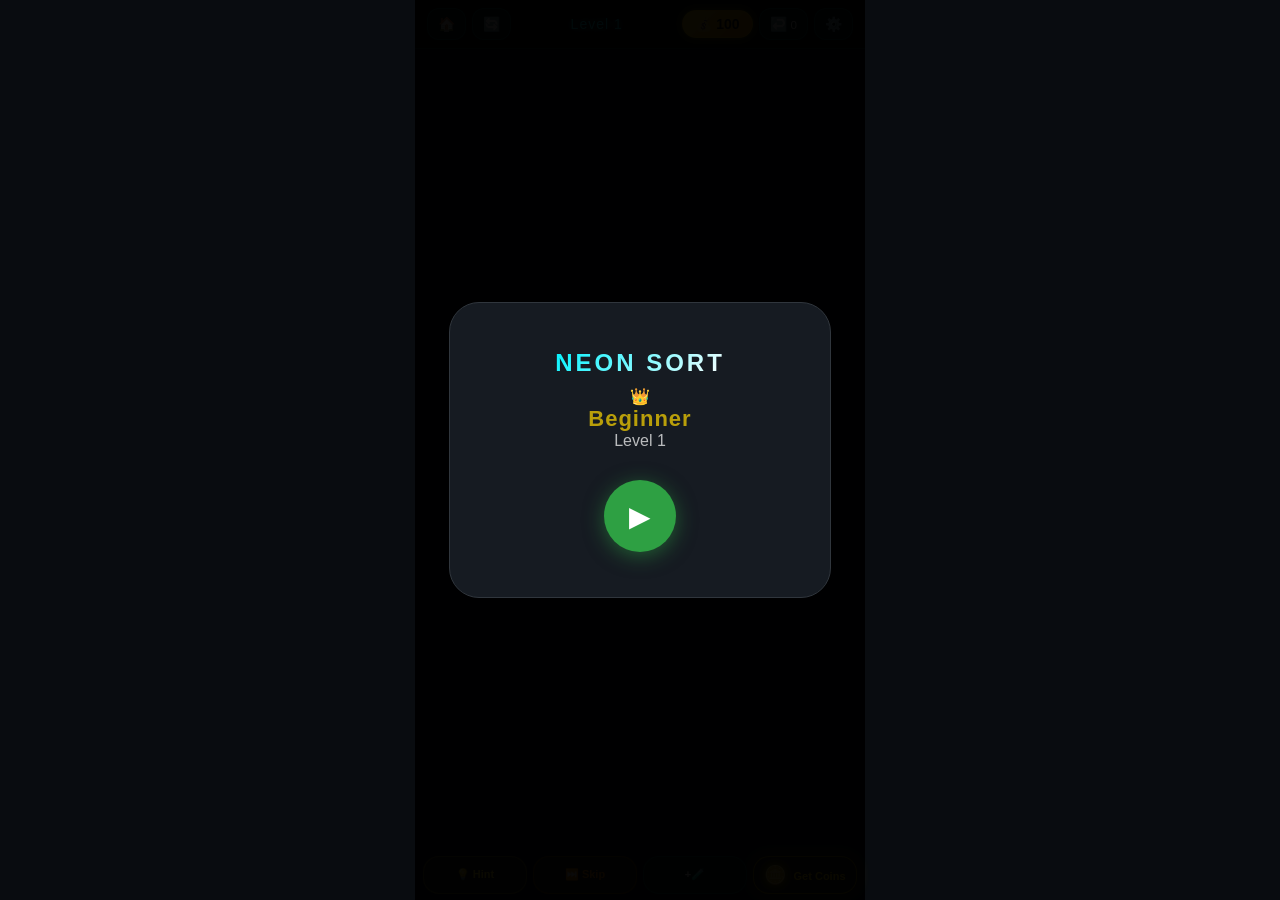
==== index.html @ b90664c1 "Update index.html" ====
<!DOCTYPE html>
<html lang="en" dir="ltr">
<head>
    <meta charset="UTF-8">
    <meta name="viewport" content="width=device-width, initial-scale=1.0, maximum-scale=1.0, user-scalable=no">
    <title>Neon Ball Sort Pro</title>
    <link rel="stylesheet" href="style.css?v=16">
    <link rel="manifest" href="manifest.json">
</head>

<body>
<div class="game-container">

    <div class="top-bar">
        <button class="icon-btn" onclick="showMainMenu()">🏠</button>
        <button class="icon-btn" onclick="reset()">🔄</button>

        <div class="level-tag">
            <span id="txt-level">Level</span>&nbsp;<span id="level-num">1</span>
        </div>

        <div class="coin-box">💰 <span id="coins">0</span></div>

        <button class="icon-btn" onclick="undo()">↩️ <small id="undo-count">0</small></button>
        <button class="icon-btn" onclick="toggleSettings(true)">⚙️</button>
    </div>

    <div id="board"></div>

    <div class="ad-box">
        <button class="ad-btn" id="txt-hint-btn" onclick="useHint()">💡 Hint</button>
        <button class="ad-btn" id="txt-skip-btn" onclick="skipLevel()">⏭️ Skip</button>
        <button class="ad-btn" onclick="addTube()">+🧪</button>

        <button class="ad-btn coin-reward-btn" id="free-coins-btn" onclick="watchCoinsReward()">
            <span class="coin-reward-icon" aria-hidden="true">🪙</span>
            <span id="txt-free-coins">Get Coins</span>
        </button>
    </div>

    <div id="toast" class="toast"></div>

    <div id="start-menu" class="overlay">
        <div class="menu-card">
            <h1 class="title-text">NEON SORT</h1>
            <div class="crown-icon">👑</div>
            <div class="level-badge">
                <span id="txt-start-level">Level</span>
                <span id="start-level">1</span>
            </div>
            <button id="start-play-btn" onclick="startGame()">▶</button>
        </div>
    </div>

    <div id="settings-panel" class="overlay">
        <div class="settings-card">
            <div class="settings-header">
                <button class="close-btn" onclick="toggleSettings(false)">✖</button>
                <h2 id="txt-settings">Settings</h2>
            </div>

            <div class="lang-switch">
                <button onclick="changeLang('en')" id="btn-en">EN</button>
                <button onclick="changeLang('ar')" id="btn-ar">AR</button>
                <button onclick="changeLang('fa')" id="btn-fa">FA</button>
            </div>

            <div class="settings-grid">
                <div class="setting-item active" id="sound-toggle" onclick="toggleOption('sound')">
                    <div class="icon">🔊</div>
                    <span id="txt-sound">Sound</span>
                </div>

                <div class="setting-item active" id="vibrate-toggle" onclick="toggleOption('vibrate')">
                    <div class="icon">📳</div>
                    <span id="txt-vibrate">Vibrate</span>
                </div>
            </div>

            <div class="menu-links">

    <button class="link-btn premium-btn" onclick="openPremiumMenu()">
        👑 <span id="txt-premium">Go Premium</span>
    </button>

    <button class="link-btn support-btn" onclick="openSupportMenu()">
        ❤️ <span id="txt-support">Support Developer</span>
    </button>

    <button class="link-btn" onclick="rateGame()">
        ⭐ <span id="txt-rate">Rate App</span>
    </button>

    <button class="link-btn" id="txt-share" onclick="shareGame()">
        📤 Share App
    </button>

    <button class="link-btn" id="txt-contact"
            onclick="window.location.href='mailto:neonsort.app@gmail.com'">
        ✉️ Contact Us
    </button>

</div>
            <div id="premium-popup" class="overlay">
    <div class="popup-box premium-popup-box">

        <button class="close-btn" onclick="closePremiumMenu()">✖</button>

        <div class="crown-icon">👑</div>

        <h2 id="txt-premium-title">Neon Premium</h2>

        <p id="txt-premium-description">
            Remove ads and unlock Premium features.
        </p>

        <button class="link-btn premium-btn"
        onclick="selectPremiumPlan('monthly')">
    👑 Monthly Premium — $5/month
</button>

<button class="link-btn premium-btn"
        onclick="selectPremiumPlan('yearly')">
    👑 Yearly Premium — $36/year · Save 40%
</button>

    </div>
            </div>
            <div id="support-popup" class="overlay">
    <div class="popup-box support-popup-box">

        <button class="close-btn" onclick="closeSupportMenu()">✖</button>

        <div class="crown-icon">❤️</div>

        <h2 id="txt-support-title">Support Developer</h2>

        <p id="txt-support-description">
            Thank you for supporting Neon Ball Sort.
        </p>

        <button class="link-btn support-btn"
                onclick="selectSupportProduct('support_5')">
            ❤️ Support $5
        </button>

        <button class="link-btn support-btn"
                onclick="selectSupportProduct('support_10')">
            ❤️ Support $10
        </button>

    </div>
            </div>

    <div id="win-overlay" class="overlay">
        <div class="win-card">
            <div class="crown">👑</div>
            <h2 id="txt-win" class="win-title">FANTASTIC!</h2>
            <p id="txt-reward" class="reward-text">🪙 +10 Coins</p>
            <button class="win-next-btn" id="txt-next" onclick="nextLevel()">NEXT</button>
            <button class="link-btn" id="txt-double-reward" onclick="watchAdReward()">💰 Double Reward</button>
        </div>
    </div>

    <div id="coin-popup" class="popup">
        <div class="popup-box">
            <p id="popup-text">Not enough coins</p>

            <button onclick="watchCoinsReward()" class="btn-ad coin-reward-btn">
                <span class="coin-reward-icon">🪙</span>
<span id="txt-popup-free-coins">+5</span>
            </button>

            <button onclick="closeCoinPopup()" class="btn-close">Close</button>
        </div>
    </div>

</div>

<script src="script.js?v=15"></script>
</body>
</html>
---- style.css ----
:root{--bg:#090c10;--panel:#161b22;--accent:#00f2fe;--btn-bg:#21262d;--win-color:#2ea043;--font-display:'Segoe UI',Roboto,Helvetica,Arial,sans-serif;--font-body:'Segoe UI',Roboto,Helvetica,Arial,sans-serif}
*{box-sizing:border-box}
body{margin:0;background:var(--bg);color:#fff;font-family:var(--font-body);display:flex;justify-content:center;overflow:hidden;user-select:none;touch-action:manipulation}
body[dir="rtl"]{direction:rtl}
.game-container{width:100%;max-width:450px;height:100vh;height:100dvh;position:relative;display:flex;flex-direction:column}
.top-bar{display:flex;justify-content:space-between;align-items:center;padding:8px 12px;background:rgba(0,0,0,.7);border-bottom:1px solid rgba(0,242,254,.15);gap:6px;flex-shrink:0}
.icon-btn{background:rgba(0,242,254,.08);border:1px solid rgba(0,242,254,.25);color:#fff;padding:7px 10px;border-radius:12px;cursor:pointer;font-size:14px;transition:transform .1s,background .2s;white-space:nowrap}
.icon-btn:active{transform:scale(.92);background:rgba(0,242,254,.18)}
.level-tag{font-family:var(--font-display);font-size:14px;color:var(--accent);flex:1;text-align:center;text-shadow:0 0 8px rgba(0,242,254,.5);letter-spacing:1px}
.coin-box{background:linear-gradient(135deg,#fadb14,#ff8c00);color:#000;padding:5px 12px;border-radius:15px;font-weight:700;font-size:14px;white-space:nowrap;box-shadow:0 0 10px rgba(250,219,20,.5);border:1px solid rgba(255,200,0,.6)}
#board{flex:1 1 0;display:grid;grid-template-columns:repeat(7,1fr);grid-auto-rows:auto;gap:30px 4px;padding:15px 8px;justify-items:center;align-content:center;overflow:hidden;min-height:0}
.tube{width:42px;height:145px;background:rgba(255,255,255,.04);border:2px solid rgba(255,255,255,.15);border-radius:0 0 24px 24px;display:flex;flex-direction:column-reverse;align-items:center;padding-bottom:5px;gap:2px;cursor:pointer;transition:border-color .15s,transform .15s,box-shadow .15s}
.tube.active{transform:translateY(-8px);border-color:var(--accent);box-shadow:0 0 18px rgba(0,242,254,.65)}
.tube.hint-from{border-color:#ffd700!important;box-shadow:0 0 8px #ffd700,0 0 22px rgba(255,215,0,.95)!important;animation:hintFromPulse .55s ease-in-out infinite alternate}
.tube.hint-to{border-color:#00f2fe!important;box-shadow:0 0 8px #00f2fe,0 0 24px rgba(0,242,254,.95)!important;animation:hintToPulse .55s ease-in-out infinite alternate}
@keyframes hintFromPulse{from{transform:translateY(0) scale(1)}to{transform:translateY(-10px) scale(1.06)}}
@keyframes hintToPulse{from{transform:scale(1)}to{transform:scale(1.08)}}
.ball{width:32px;height:32px;border-radius:50%;flex-shrink:0;border:1px solid rgba(255,255,255,.25);overflow:hidden;box-shadow:inset -3px -3px 6px rgba(0,0,0,.45),inset 2px 2px 5px rgba(255,255,255,.2)}
.ad-box{display:flex;gap:6px;padding:6px 8px;flex-shrink:0}
.ad-btn{flex:1;background:rgba(0,242,254,.07);color:#fff;border:1px solid rgba(0,242,254,.2);padding:9px 4px;border-radius:16px;cursor:pointer;font-weight:700;font-family:var(--font-body);font-size:11px;line-height:1.2;white-space:nowrap;overflow:hidden;text-overflow:ellipsis;transition:background .2s,transform .1s,box-shadow .2s}
.ad-btn:active{background:rgba(0,242,254,.15);transform:scale(.96)}
#txt-hint-btn{background:rgba(250,219,20,.1);border-color:rgba(250,219,20,.35);color:#fadb14}
#txt-skip-btn{background:rgba(255,140,0,.1);border-color:rgba(255,140,0,.35);color:#ff8c00}
.coin-reward-btn{color:#ffd700!important;border:1px solid rgba(255,215,0,.55)!important;background:rgba(255,193,7,.09)!important;box-shadow:0 0 14px rgba(255,215,0,.2)}
.coin-reward-btn:active{background:rgba(255,193,7,.18)!important;transform:scale(.96)}
.coin-reward-icon{display:inline-block;margin-inline-end:4px;font-size:18px;line-height:1;vertical-align:-1px;filter:drop-shadow(0 0 5px rgba(255,215,0,.9))}
.overlay{position:absolute;inset:0;background:rgba(0,0,0,.96);display:none;justify-content:center;align-items:center;z-index:100}
.menu-card,.settings-card,.win-card{background:var(--panel);padding:30px;border-radius:30px;text-align:center;width:85%;border:1px solid #30363d}
.menu-card,.win-card{display:flex;flex-direction:column;align-items:center}
.title-text{font-family:var(--font-display);font-size:24px;margin-bottom:10px;letter-spacing:3px;background:linear-gradient(135deg,var(--accent),#fff);-webkit-background-clip:text;-webkit-text-fill-color:transparent;background-clip:text}
.level-badge{font-size:16px;margin-bottom:15px;opacity:.7}
.level-badge span{display:block;text-align:center}
#txt-start-level{font-family:var(--font-display);font-weight:700;font-size:22px;color:gold;-webkit-text-fill-color:gold;letter-spacing:1px}
#start-play-btn{background:var(--win-color);color:#fff;border:none;width:72px;height:72px;border-radius:50%;margin:15px 0;cursor:pointer;font-size:28px;box-shadow:0 4px 20px rgba(46,160,67,.5);transition:transform .08s,filter .08s;display:flex;align-items:center;justify-content:center}
#start-play-btn:active{transform:scale(.91);filter:brightness(.88)}
.crown{font-size:36px;margin-bottom:8px}
.win-title{font-family:var(--font-display);margin:0 0 10px;font-size:28px;letter-spacing:2px;background:linear-gradient(135deg,gold,#fff);-webkit-background-clip:text;-webkit-text-fill-color:transparent;background-clip:text}
.reward-text{margin:0 0 16px;font-size:18px;font-weight:700;color:gold}
#txt-reward{direction:ltr!important;unicode-bidi:isolate!important;display:inline-block}
.win-next-btn{background:var(--win-color);color:#fff;border:none;width:180px;border-radius:18px;padding:14px 18px;font-size:20px;font-family:var(--font-display);margin:10px 0;cursor:pointer;animation:pulseGlow 1.5s infinite}
@keyframes pulseGlow{0%,100%{box-shadow:0 0 10px rgba(46,160,67,.4)}50%{box-shadow:0 0 28px rgba(46,160,67,.9)}}
.link-btn{width:100%;background:#30363d;color:#fff;border:none;padding:12px;margin:5px 0;border-radius:30px;cursor:pointer;font-weight:bold;font-family:var(--font-body)}
.link-btn#txt-double-reward{background:linear-gradient(45deg,#fadb14,#ffcc00);color:#111;font-weight:700;box-shadow:0 0 15px rgba(250,219,20,.7);border:2px solid #ffd700}
.settings-header{display:flex;align-items:center;justify-content:center;position:relative;margin-bottom:20px}
.settings-header h2{font-family:var(--font-display);font-size:18px;margin:0}
.close-btn{position:absolute;right:0;background:#30363d;border:none;color:#fff;width:32px;height:32px;border-radius:50%;cursor:pointer;font-size:13px}
.lang-switch{display:flex;justify-content:center;gap:10px;margin-bottom:20px}
.lang-switch button{background:#30363d;border:none;color:#fff;padding:10px 18px;border-radius:12px;cursor:pointer;font-weight:bold;transition:background .2s,box-shadow .2s}
.lang-switch button.active{background:var(--accent);color:#000;box-shadow:0 0 12px var(--accent)}
.settings-grid{display:flex;justify-content:center;gap:20px;margin-bottom:20px}
.setting-item{width:110px;display:flex;flex-direction:column;align-items:center;padding:12px;border-radius:15px;background:#21262d;cursor:pointer;font-size:13px;color:#8b949e;border:2px solid transparent;transition:border-color .2s,color .2s,background .2s}
.setting-item.active{border-color:var(--accent);color:var(--accent);background:rgba(0,242,254,.08)}
.popup{position:absolute;inset:0;display:none;align-items:center;justify-content:center;background:rgba(0,0,0,.7);z-index:200}
.popup-box{background:var(--panel);padding:24px 20px;border-radius:18px;text-align:center;width:260px;border:1px solid #30363d}
.popup-box p{margin-bottom:15px;font-size:16px}
.btn-ad{background:gold;color:#000;padding:11px;border:none;border-radius:12px;margin-bottom:10px;width:100%;font-weight:700;cursor:pointer}
.btn-close{background:#444;color:#fff;padding:10px;border:none;border-radius:12px;width:100%;cursor:pointer}
.toast{position:absolute;bottom:80px;left:50%;transform:translateX(-50%) translateY(20px);background:rgba(255,255,255,.12);backdrop-filter:blur(8px);color:#fff;padding:10px 22px;border-radius:30px;font-size:15px;font-weight:700;pointer-events:none;opacity:0;transition:opacity .3s,transform .3s;white-space:nowrap;z-index:300;border:1px solid rgba(255,255,255,.2)}
.toast.show{opacity:1;transform:translateX(-50%) translateY(0)}
.menu-links{margin-top:10px}
#board.board-8{grid-template-columns:repeat(8,1fr);gap:24px 3px;padding-left:4px;padding-right:4px}
#board.board-8 .tube{width:36px;height:132px;border-radius:0 0 20px 20px;padding-bottom:4px;gap:1px}
#board.board-8 .ball{width:28px;height:28px}
.premium-btn{background:linear-gradient(135deg,#ffd700,#ff8c00);color:#111;border:1px solid rgba(255,215,0,.8);box-shadow:0 0 14px rgba(255,193,7,.35);font-size:14px}
.premium-btn:active{transform:scale(.97);filter:brightness(.9)}
.support-btn{background:linear-gradient(135deg,#e6004c,#9b59b6);color:#fff;border:1px solid rgba(255,255,255,.16);box-shadow:0 0 14px rgba(230,0,76,.3);font-size:14px}
.support-btn:active{transform:scale(.97);filter:brightness(.9)}
/* ===== Premium & Support Popups ===== */

.premium-popup-box,
.support-popup-box{
    position:relative;
    width:85%;
    max-width:330px;
    background:var(--panel);
    border:1px solid #30363d;
    border-radius:24px;
    padding:28px 22px 22px;
    text-align:center;
    box-shadow:0 0 28px rgba(0,242,254,.12);
}

.premium-popup-box .close-btn,
.support-popup-box .close-btn{
    top:14px;
    right:14px;
}

body[dir="rtl"] .premium-popup-box .close-btn,
body[dir="rtl"] .support-popup-box .close-btn{
    right:auto;
    left:14px;
}

.premium-popup-box h2,
.support-popup-box h2{
    margin:10px 0 8px;
    font-family:var(--font-display);
    font-size:22px;
}

.premium-popup-box p,
.support-popup-box p{
    margin:0 0 18px;
    color:#b7c0cc;
    font-size:14px;
    line-height:1.6;
}

.premium-popup-box .crown-icon,
.support-popup-box .crown-icon{
    font-size:42px;
    margin-bottom:4px;
}

.premium-popup-box .link-btn,
.support-popup-box .link-btn{
    min-height:48px;
    font-size:15px;
    margin-top:10px;
}

#premium-popup,
#support-popup{
    z-index:220;
}

#premium-popup.active,
#support-popup.active{
    display:flex;
}
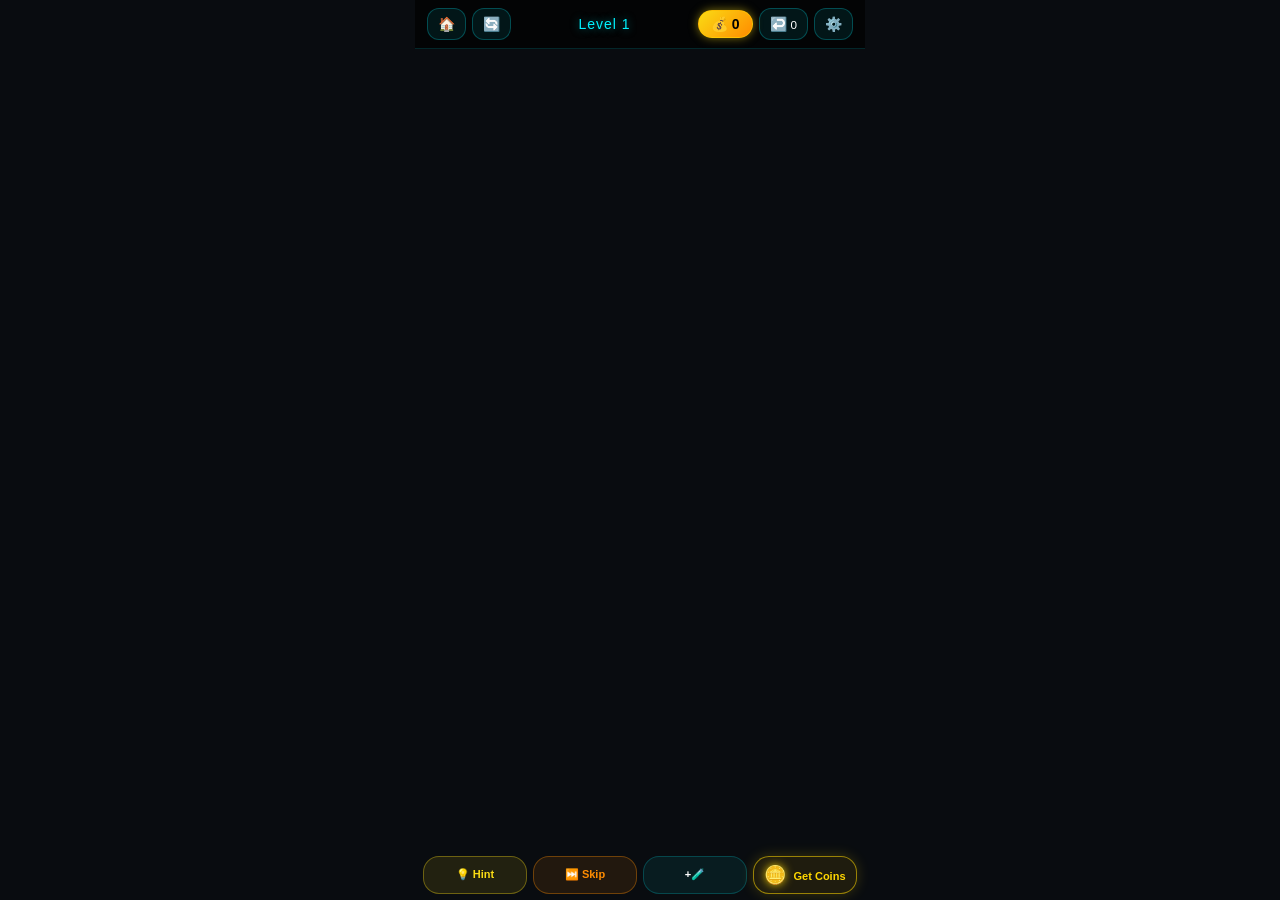
==== commit 31bd8640: "Update index.html" ====
--- a/index.html
+++ b/index.html
@@ -149,9 +149,8 @@
             ❤️ Support $10
         </button>
 
-    </div>
-            </div>
-
+        </div>
+</div>
     <div id="win-overlay" class="overlay">
         <div class="win-card">
             <div class="crown">👑</div>
@@ -177,6 +176,6 @@
 
 </div>
 
-<script src="script.js?v=15"></script>
+<link rel="stylesheet" href="style.css?v=18">
 </body>
 </html>
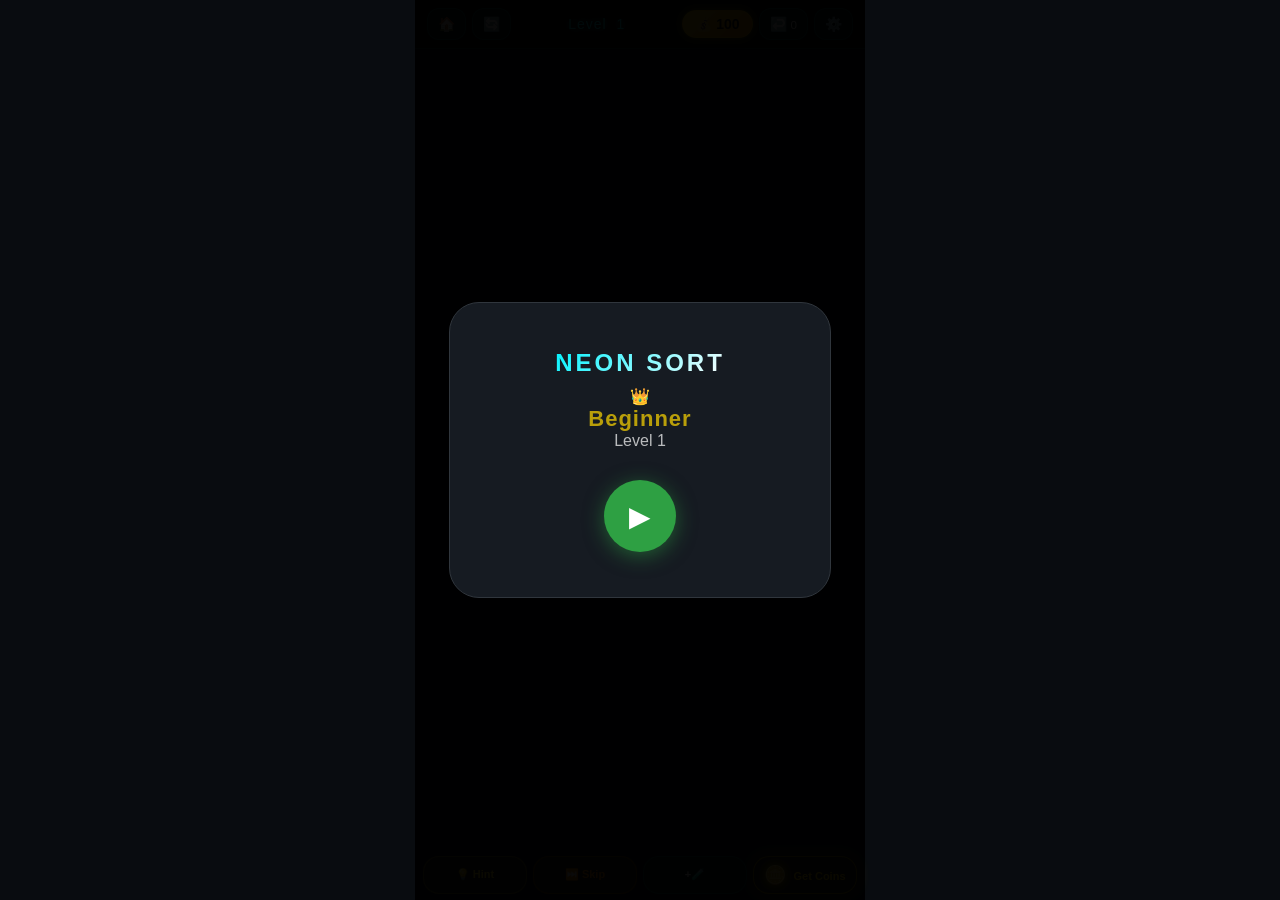
==== commit 9a96c713: "Update index.html" ====
--- a/index.html
+++ b/index.html
@@ -1,181 +1,439 @@
 <!DOCTYPE html>
 <html lang="en" dir="ltr">
+
 <head>
     <meta charset="UTF-8">
-    <meta name="viewport" content="width=device-width, initial-scale=1.0, maximum-scale=1.0, user-scalable=no">
+
+    <meta name="viewport"
+          content="width=device-width, initial-scale=1.0, maximum-scale=1.0, user-scalable=no">
+
     <title>Neon Ball Sort Pro</title>
-    <link rel="stylesheet" href="style.css?v=16">
+
+    <link rel="stylesheet" href="style.css?v=18">
     <link rel="manifest" href="manifest.json">
 </head>
 
 <body>
+
 <div class="game-container">
 
+    <!-- Top Bar -->
     <div class="top-bar">
-        <button class="icon-btn" onclick="showMainMenu()">🏠</button>
-        <button class="icon-btn" onclick="reset()">🔄</button>
+
+        <button class="icon-btn" onclick="showMainMenu()">
+            🏠
+        </button>
+
+        <button class="icon-btn" onclick="reset()">
+            🔄
+        </button>
 
         <div class="level-tag">
-            <span id="txt-level">Level</span>&nbsp;<span id="level-num">1</span>
-        </div>
-
-        <div class="coin-box">💰 <span id="coins">0</span></div>
-
-        <button class="icon-btn" onclick="undo()">↩️ <small id="undo-count">0</small></button>
-        <button class="icon-btn" onclick="toggleSettings(true)">⚙️</button>
-    </div>
-
+            <span id="txt-level">Level</span>&nbsp;
+            <span id="level-num">1</span>
+        </div>
+
+        <div class="coin-box">
+            💰 <span id="coins">0</span>
+        </div>
+
+        <button class="icon-btn" onclick="undo()">
+            ↩️ <small id="undo-count">0</small>
+        </button>
+
+        <button class="icon-btn" onclick="toggleSettings(true)">
+            ⚙️
+        </button>
+
+    </div>
+
+
+    <!-- Game Board -->
     <div id="board"></div>
 
+
+    <!-- Bottom Buttons -->
     <div class="ad-box">
-        <button class="ad-btn" id="txt-hint-btn" onclick="useHint()">💡 Hint</button>
-        <button class="ad-btn" id="txt-skip-btn" onclick="skipLevel()">⏭️ Skip</button>
-        <button class="ad-btn" onclick="addTube()">+🧪</button>
-
-        <button class="ad-btn coin-reward-btn" id="free-coins-btn" onclick="watchCoinsReward()">
-            <span class="coin-reward-icon" aria-hidden="true">🪙</span>
-            <span id="txt-free-coins">Get Coins</span>
-        </button>
-    </div>
-
+
+        <button class="ad-btn"
+                id="txt-hint-btn"
+                onclick="useHint()">
+            💡 Hint
+        </button>
+
+        <button class="ad-btn"
+                id="txt-skip-btn"
+                onclick="skipLevel()">
+            ⏭️ Skip
+        </button>
+
+        <button class="ad-btn"
+                onclick="addTube()">
+            +🧪
+        </button>
+
+        <button class="ad-btn coin-reward-btn"
+                id="free-coins-btn"
+                onclick="watchCoinsReward()">
+
+            <span class="coin-reward-icon"
+                  aria-hidden="true">
+                🪙
+            </span>
+
+            <span id="txt-free-coins">
+                Get Coins
+            </span>
+
+        </button>
+
+    </div>
+
+
+    <!-- Toast -->
     <div id="toast" class="toast"></div>
 
+
+    <!-- Start Menu -->
     <div id="start-menu" class="overlay">
+
         <div class="menu-card">
-            <h1 class="title-text">NEON SORT</h1>
-            <div class="crown-icon">👑</div>
+
+            <h1 class="title-text">
+                NEON SORT
+            </h1>
+
+            <div class="crown-icon">
+                👑
+            </div>
+
             <div class="level-badge">
-                <span id="txt-start-level">Level</span>
-                <span id="start-level">1</span>
-            </div>
-            <button id="start-play-btn" onclick="startGame()">▶</button>
-        </div>
-    </div>
-
+
+                <span id="txt-start-level">
+                    Level
+                </span>
+
+                <span id="start-level">
+                    1
+                </span>
+
+            </div>
+
+            <button id="start-play-btn"
+                    onclick="startGame()">
+                ▶
+            </button>
+
+        </div>
+
+    </div>
+
+
+    <!-- Settings Panel -->
     <div id="settings-panel" class="overlay">
+
         <div class="settings-card">
+
             <div class="settings-header">
-                <button class="close-btn" onclick="toggleSettings(false)">✖</button>
-                <h2 id="txt-settings">Settings</h2>
-            </div>
+
+                <button class="close-btn"
+                        onclick="toggleSettings(false)">
+                    ✖
+                </button>
+
+                <h2 id="txt-settings">
+                    Settings
+                </h2>
+
+            </div>
+
 
             <div class="lang-switch">
-                <button onclick="changeLang('en')" id="btn-en">EN</button>
-                <button onclick="changeLang('ar')" id="btn-ar">AR</button>
-                <button onclick="changeLang('fa')" id="btn-fa">FA</button>
-            </div>
+
+                <button onclick="changeLang('en')"
+                        id="btn-en">
+                    EN
+                </button>
+
+                <button onclick="changeLang('ar')"
+                        id="btn-ar">
+                    AR
+                </button>
+
+                <button onclick="changeLang('fa')"
+                        id="btn-fa">
+                    FA
+                </button>
+
+            </div>
+
 
             <div class="settings-grid">
-                <div class="setting-item active" id="sound-toggle" onclick="toggleOption('sound')">
-                    <div class="icon">🔊</div>
-                    <span id="txt-sound">Sound</span>
+
+                <div class="setting-item active"
+                     id="sound-toggle"
+                     onclick="toggleOption('sound')">
+
+                    <div class="icon">
+                        🔊
+                    </div>
+
+                    <span id="txt-sound">
+                        Sound
+                    </span>
+
                 </div>
 
-                <div class="setting-item active" id="vibrate-toggle" onclick="toggleOption('vibrate')">
-                    <div class="icon">📳</div>
-                    <span id="txt-vibrate">Vibrate</span>
+
+                <div class="setting-item active"
+                     id="vibrate-toggle"
+                     onclick="toggleOption('vibrate')">
+
+                    <div class="icon">
+                        📳
+                    </div>
+
+                    <span id="txt-vibrate">
+                        Vibrate
+                    </span>
+
                 </div>
-            </div>
+
+            </div>
+
 
             <div class="menu-links">
 
-    <button class="link-btn premium-btn" onclick="openPremiumMenu()">
-        👑 <span id="txt-premium">Go Premium</span>
-    </button>
-
-    <button class="link-btn support-btn" onclick="openSupportMenu()">
-        ❤️ <span id="txt-support">Support Developer</span>
-    </button>
-
-    <button class="link-btn" onclick="rateGame()">
-        ⭐ <span id="txt-rate">Rate App</span>
-    </button>
-
-    <button class="link-btn" id="txt-share" onclick="shareGame()">
-        📤 Share App
-    </button>
-
-    <button class="link-btn" id="txt-contact"
-            onclick="window.location.href='mailto:neonsort.app@gmail.com'">
-        ✉️ Contact Us
-    </button>
+                <button class="link-btn premium-btn"
+                        onclick="openPremiumMenu()">
+
+                    👑
+                    <span id="txt-premium">
+                        Go Premium
+                    </span>
+
+                </button>
+
+
+                <button class="link-btn support-btn"
+                        onclick="openSupportMenu()">
+
+                    ❤️
+                    <span id="txt-support">
+                        Support Developer
+                    </span>
+
+                </button>
+
+
+                <button class="link-btn"
+                        onclick="rateGame()">
+
+                    ⭐
+                    <span id="txt-rate">
+                        Rate App
+                    </span>
+
+                </button>
+
+
+                <button class="link-btn"
+                        id="txt-share"
+                        onclick="shareGame()">
+
+                    📤 Share App
+
+                </button>
+
+
+                <button class="link-btn"
+                        id="txt-contact"
+                        onclick="window.location.href='mailto:neonsort.app@gmail.com'">
+
+                    ✉️ Contact Us
+
+                </button>
+
+            </div>
+
+        </div>
+
+    </div>
+    <!-- End Settings Panel -->
+
+
+    <!-- Premium Popup -->
+    <div id="premium-popup" class="overlay">
+
+        <div class="popup-box premium-popup-box">
+
+            <button class="close-btn"
+                    onclick="closePremiumMenu()">
+                ✖
+            </button>
+
+            <div class="crown-icon">
+                👑
+            </div>
+
+            <h2 id="txt-premium-title">
+                Neon Premium
+            </h2>
+
+            <p id="txt-premium-description">
+                Remove ads and unlock Premium features.
+            </p>
+
+
+            <button class="link-btn premium-btn"
+                    onclick="selectPremiumPlan('monthly')">
+
+                👑 Monthly Premium — $5/month
+
+            </button>
+
+
+            <button class="link-btn premium-btn"
+                    onclick="selectPremiumPlan('yearly')">
+
+                👑 Yearly Premium — $36/year · Save 40%
+
+            </button>
+
+        </div>
+
+    </div>
+    <!-- End Premium Popup -->
+
+
+    <!-- Support Popup -->
+    <div id="support-popup" class="overlay">
+
+        <div class="popup-box support-popup-box">
+
+            <button class="close-btn"
+                    onclick="closeSupportMenu()">
+                ✖
+            </button>
+
+            <div class="crown-icon">
+                ❤️
+            </div>
+
+            <h2 id="txt-support-title">
+                Support Developer
+            </h2>
+
+            <p id="txt-support-description">
+                Thank you for supporting Neon Ball Sort.
+            </p>
+
+
+            <button class="link-btn support-btn"
+                    onclick="selectSupportProduct('support_5')">
+
+                ❤️ Support $5
+
+            </button>
+
+
+            <button class="link-btn support-btn"
+                    onclick="selectSupportProduct('support_10')">
+
+                ❤️ Support $10
+
+            </button>
+
+        </div>
+
+    </div>
+    <!-- End Support Popup -->
+
+
+    <!-- Win Overlay -->
+    <div id="win-overlay" class="overlay">
+
+        <div class="win-card">
+
+            <div class="crown">
+                👑
+            </div>
+
+            <h2 id="txt-win"
+                class="win-title">
+                FANTASTIC!
+            </h2>
+
+            <p id="txt-reward"
+               class="reward-text">
+                🪙 +10 Coins
+            </p>
+
+
+            <button class="win-next-btn"
+                    id="txt-next"
+                    onclick="nextLevel()">
+
+                NEXT
+
+            </button>
+
+
+            <button class="link-btn"
+                    id="txt-double-reward"
+                    onclick="watchAdReward()">
+
+                💰 Double Reward
+
+            </button>
+
+        </div>
+
+    </div>
+    <!-- End Win Overlay -->
+
+
+    <!-- Coin Popup -->
+    <div id="coin-popup" class="popup">
+
+        <div class="popup-box">
+
+            <p id="popup-text">
+                Not enough coins
+            </p>
+
+
+            <button onclick="watchCoinsReward()"
+                    class="btn-ad coin-reward-btn">
+
+                <span class="coin-reward-icon">
+                    🪙
+                </span>
+
+                <span id="txt-popup-free-coins">
+                    +5
+                </span>
+
+            </button>
+
+
+            <button onclick="closeCoinPopup()"
+                    class="btn-close">
+
+                Close
+
+            </button>
+
+        </div>
+
+    </div>
+    <!-- End Coin Popup -->
 
 </div>
-            <div id="premium-popup" class="overlay">
-    <div class="popup-box premium-popup-box">
-
-        <button class="close-btn" onclick="closePremiumMenu()">✖</button>
-
-        <div class="crown-icon">👑</div>
-
-        <h2 id="txt-premium-title">Neon Premium</h2>
-
-        <p id="txt-premium-description">
-            Remove ads and unlock Premium features.
-        </p>
-
-        <button class="link-btn premium-btn"
-        onclick="selectPremiumPlan('monthly')">
-    👑 Monthly Premium — $5/month
-</button>
-
-<button class="link-btn premium-btn"
-        onclick="selectPremiumPlan('yearly')">
-    👑 Yearly Premium — $36/year · Save 40%
-</button>
-
-    </div>
-            </div>
-            <div id="support-popup" class="overlay">
-    <div class="popup-box support-popup-box">
-
-        <button class="close-btn" onclick="closeSupportMenu()">✖</button>
-
-        <div class="crown-icon">❤️</div>
-
-        <h2 id="txt-support-title">Support Developer</h2>
-
-        <p id="txt-support-description">
-            Thank you for supporting Neon Ball Sort.
-        </p>
-
-        <button class="link-btn support-btn"
-                onclick="selectSupportProduct('support_5')">
-            ❤️ Support $5
-        </button>
-
-        <button class="link-btn support-btn"
-                onclick="selectSupportProduct('support_10')">
-            ❤️ Support $10
-        </button>
-
-        </div>
-</div>
-    <div id="win-overlay" class="overlay">
-        <div class="win-card">
-            <div class="crown">👑</div>
-            <h2 id="txt-win" class="win-title">FANTASTIC!</h2>
-            <p id="txt-reward" class="reward-text">🪙 +10 Coins</p>
-            <button class="win-next-btn" id="txt-next" onclick="nextLevel()">NEXT</button>
-            <button class="link-btn" id="txt-double-reward" onclick="watchAdReward()">💰 Double Reward</button>
-        </div>
-    </div>
-
-    <div id="coin-popup" class="popup">
-        <div class="popup-box">
-            <p id="popup-text">Not enough coins</p>
-
-            <button onclick="watchCoinsReward()" class="btn-ad coin-reward-btn">
-                <span class="coin-reward-icon">🪙</span>
-<span id="txt-popup-free-coins">+5</span>
-            </button>
-
-            <button onclick="closeCoinPopup()" class="btn-close">Close</button>
-        </div>
-    </div>
-
-</div>
-
-<link rel="stylesheet" href="style.css?v=18">
+<!-- End Game Container -->
+
+
+<script src="script.js?v=18"></script>
+
 </body>
 </html>
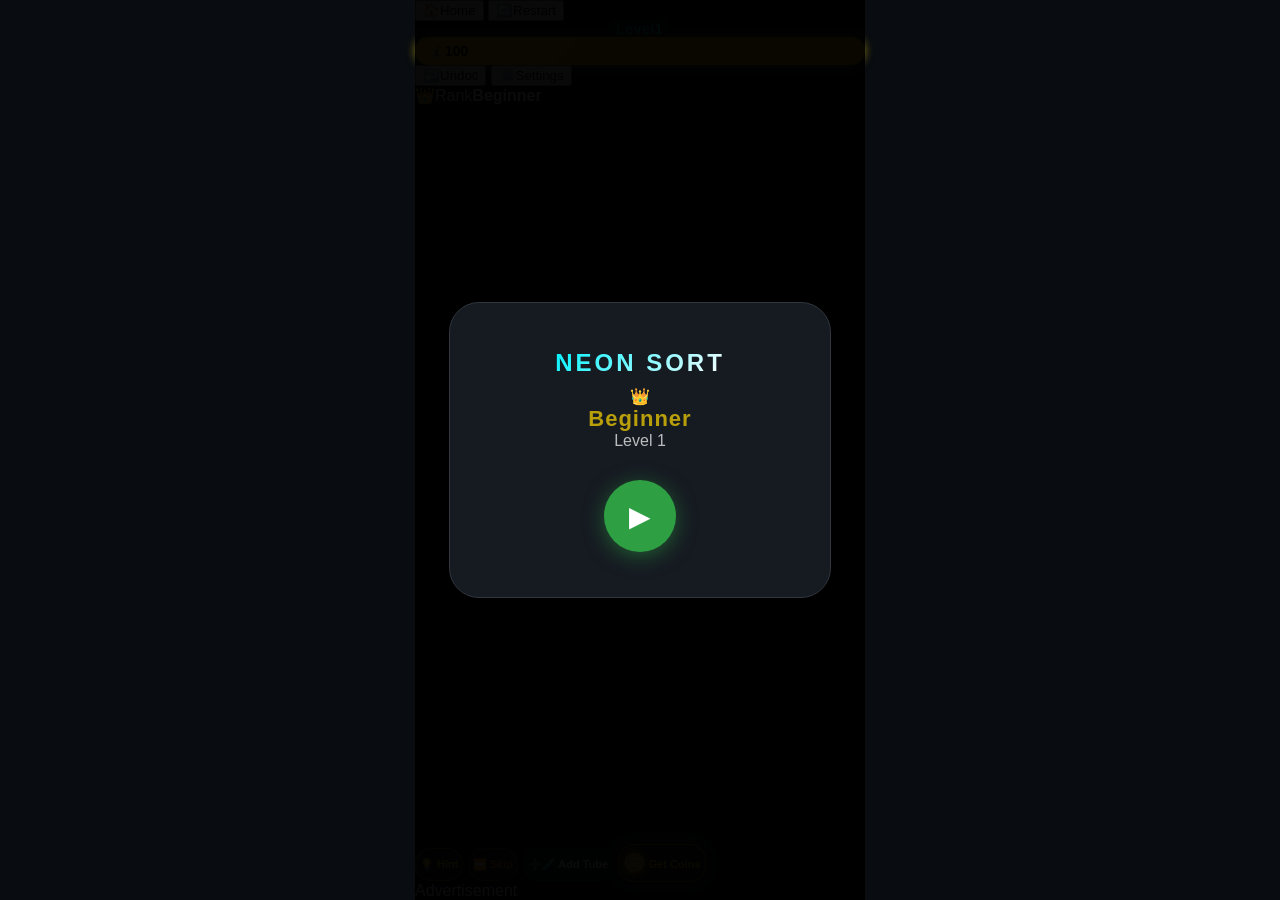
==== commit dc90c96c: "Update index.html" ====
--- a/index.html
+++ b/index.html
@@ -1,439 +1,65 @@
 <!DOCTYPE html>
 <html lang="en" dir="ltr">
-
 <head>
-    <meta charset="UTF-8">
-
-    <meta name="viewport"
-          content="width=device-width, initial-scale=1.0, maximum-scale=1.0, user-scalable=no">
-
-    <title>Neon Ball Sort Pro</title>
-
-    <link rel="stylesheet" href="style.css?v=18">
-    <link rel="manifest" href="manifest.json">
+<meta charset="UTF-8">
+<meta name="viewport" content="width=device-width, initial-scale=1.0, maximum-scale=1.0, user-scalable=no">
+<title>Neon Ball Sort Pro</title>
+<link rel="stylesheet" href="style.css?v=19">
+<link rel="manifest" href="manifest.json">
 </head>
-
 <body>
-
 <div class="game-container">
 
-    <!-- Top Bar -->
-    <div class="top-bar">
+<div class="top-controls">
+<button class="top-action-btn" onclick="showMainMenu()"><span class="top-action-icon">🏠</span><span id="txt-home" class="top-action-label">Home</span></button>
+<button class="top-action-btn" onclick="reset()"><span class="top-action-icon">🔄</span><span id="txt-restart" class="top-action-label">Restart</span></button>
+<div class="top-info-card level-tag"><span id="txt-level">Level</span><strong id="level-num">1</strong></div>
+<div class="top-info-card coin-box"><span>💰</span><strong id="coins">0</strong></div>
+<button class="top-action-btn" onclick="undo()"><span class="top-action-icon">↩️</span><span id="txt-undo" class="top-action-label">Undo</span><small id="undo-count">0</small></button>
+<button class="top-action-btn" onclick="toggleSettings(true)"><span class="top-action-icon">⚙️</span><span id="txt-top-settings" class="top-action-label">Settings</span></button>
+<div class="top-info-card rank-box"><span class="rank-crown">👑</span><span id="txt-rank-label">Rank</span><strong id="top-rank">Beginner</strong></div>
+</div>
 
-        <button class="icon-btn" onclick="showMainMenu()">
-            🏠
-        </button>
+<div id="board"></div>
 
-        <button class="icon-btn" onclick="reset()">
-            🔄
-        </button>
+<div class="bottom-controls">
+<button class="ad-btn" id="txt-hint-btn" onclick="useHint()">💡 Hint</button>
+<button class="ad-btn" id="txt-skip-btn" onclick="skipLevel()">⏭️ Skip</button>
+<button class="ad-btn" id="txt-add-tube-btn" onclick="addTube()">➕🧪 Add Tube</button>
+<button class="ad-btn coin-reward-btn" id="free-coins-btn" onclick="watchCoinsReward()"><span class="coin-reward-icon">🪙</span><span id="txt-free-coins">Get Coins</span></button>
+</div>
 
-        <div class="level-tag">
-            <span id="txt-level">Level</span>&nbsp;
-            <span id="level-num">1</span>
-        </div>
+<div id="admob-banner-space" class="admob-banner-space" aria-label="Advertisement area"><span id="txt-advertisement">Advertisement</span></div>
+<div id="toast" class="toast"></div>
 
-        <div class="coin-box">
-            💰 <span id="coins">0</span>
-        </div>
+<div id="start-menu" class="overlay"><div class="menu-card"><h1 class="title-text">NEON SORT</h1><div class="crown-icon">👑</div><div class="level-badge"><span id="txt-start-level">Level</span><span id="start-level">1</span></div><button id="start-play-btn" onclick="startGame()">▶</button></div></div>
 
-        <button class="icon-btn" onclick="undo()">
-            ↩️ <small id="undo-count">0</small>
-        </button>
+<div id="settings-panel" class="overlay"><div class="settings-card">
+<div class="settings-header"><button class="close-btn" onclick="toggleSettings(false)">✖</button><h2 id="txt-settings">Settings</h2></div>
+<div class="lang-switch"><button onclick="changeLang('en')" id="btn-en">EN</button><button onclick="changeLang('ar')" id="btn-ar">AR</button><button onclick="changeLang('fa')" id="btn-fa">FA</button></div>
+<div class="settings-grid">
+<div class="setting-item active" id="sound-toggle" onclick="toggleOption('sound')"><div class="icon">🔊</div><span id="txt-sound">Sound</span></div>
+<div class="setting-item active" id="vibrate-toggle" onclick="toggleOption('vibrate')"><div class="icon">📳</div><span id="txt-vibrate">Vibrate</span></div>
+</div>
+<div class="menu-links">
+<button class="link-btn premium-btn" onclick="openPremiumMenu()">👑 <span id="txt-premium">Go Premium</span></button>
+<button class="link-btn support-btn" onclick="openSupportMenu()">❤️ <span id="txt-support">Support Developer</span></button>
+<button class="link-btn" onclick="rateGame()">⭐ <span id="txt-rate">Rate App</span></button>
+<button class="link-btn" id="txt-contact" onclick="window.location.href='mailto:neonsort.app@gmail.com'">✉️ Contact Us</button>
+<button class="link-btn" onclick="openPrivacyPolicy()" id="txt-privacy">🔒 Privacy Policy</button>
+<button class="link-btn" id="txt-share" onclick="shareGame()">📤 Share App</button>
+</div>
+</div></div>
 
-        <button class="icon-btn" onclick="toggleSettings(true)">
-            ⚙️
-        </button>
+<div id="premium-popup" class="overlay"><div class="popup-box premium-popup-box"><button class="close-btn" onclick="closePremiumMenu()">✖</button><div class="crown-icon">👑</div><h2 id="txt-premium-title">Neon Premium</h2><p id="txt-premium-description">Remove ads and unlock Premium features.</p><button class="link-btn premium-btn" onclick="selectPremiumPlan('monthly')">👑 Monthly Premium — $5/month</button><button class="link-btn premium-btn" onclick="selectPremiumPlan('yearly')">👑 Yearly Premium — $36/year · Save 40%</button></div></div>
 
-    </div>
+<div id="support-popup" class="overlay"><div class="popup-box support-popup-box"><button class="close-btn" onclick="closeSupportMenu()">✖</button><div class="crown-icon">❤️</div><h2 id="txt-support-title">Support Developer</h2><p id="txt-support-description">Thank you for supporting Neon Ball Sort.</p><button class="link-btn support-btn" onclick="selectSupportProduct('support_5')">❤️ Support $5</button><button class="link-btn support-btn" onclick="selectSupportProduct('support_10')">❤️ Support $10</button></div></div>
 
+<div id="win-overlay" class="overlay"><div class="win-card"><div class="crown">👑</div><h2 id="txt-win" class="win-title">FANTASTIC!</h2><p id="txt-reward" class="reward-text">🪙 +10 Coins</p><button class="win-next-btn" id="txt-next" onclick="nextLevel()">NEXT</button><button class="link-btn" id="txt-double-reward" onclick="watchAdReward()">💰 Double Reward</button></div></div>
 
-    <!-- Game Board -->
-    <div id="board"></div>
-
-
-    <!-- Bottom Buttons -->
-    <div class="ad-box">
-
-        <button class="ad-btn"
-                id="txt-hint-btn"
-                onclick="useHint()">
-            💡 Hint
-        </button>
-
-        <button class="ad-btn"
-                id="txt-skip-btn"
-                onclick="skipLevel()">
-            ⏭️ Skip
-        </button>
-
-        <button class="ad-btn"
-                onclick="addTube()">
-            +🧪
-        </button>
-
-        <button class="ad-btn coin-reward-btn"
-                id="free-coins-btn"
-                onclick="watchCoinsReward()">
-
-            <span class="coin-reward-icon"
-                  aria-hidden="true">
-                🪙
-            </span>
-
-            <span id="txt-free-coins">
-                Get Coins
-            </span>
-
-        </button>
-
-    </div>
-
-
-    <!-- Toast -->
-    <div id="toast" class="toast"></div>
-
-
-    <!-- Start Menu -->
-    <div id="start-menu" class="overlay">
-
-        <div class="menu-card">
-
-            <h1 class="title-text">
-                NEON SORT
-            </h1>
-
-            <div class="crown-icon">
-                👑
-            </div>
-
-            <div class="level-badge">
-
-                <span id="txt-start-level">
-                    Level
-                </span>
-
-                <span id="start-level">
-                    1
-                </span>
-
-            </div>
-
-            <button id="start-play-btn"
-                    onclick="startGame()">
-                ▶
-            </button>
-
-        </div>
-
-    </div>
-
-
-    <!-- Settings Panel -->
-    <div id="settings-panel" class="overlay">
-
-        <div class="settings-card">
-
-            <div class="settings-header">
-
-                <button class="close-btn"
-                        onclick="toggleSettings(false)">
-                    ✖
-                </button>
-
-                <h2 id="txt-settings">
-                    Settings
-                </h2>
-
-            </div>
-
-
-            <div class="lang-switch">
-
-                <button onclick="changeLang('en')"
-                        id="btn-en">
-                    EN
-                </button>
-
-                <button onclick="changeLang('ar')"
-                        id="btn-ar">
-                    AR
-                </button>
-
-                <button onclick="changeLang('fa')"
-                        id="btn-fa">
-                    FA
-                </button>
-
-            </div>
-
-
-            <div class="settings-grid">
-
-                <div class="setting-item active"
-                     id="sound-toggle"
-                     onclick="toggleOption('sound')">
-
-                    <div class="icon">
-                        🔊
-                    </div>
-
-                    <span id="txt-sound">
-                        Sound
-                    </span>
-
-                </div>
-
-
-                <div class="setting-item active"
-                     id="vibrate-toggle"
-                     onclick="toggleOption('vibrate')">
-
-                    <div class="icon">
-                        📳
-                    </div>
-
-                    <span id="txt-vibrate">
-                        Vibrate
-                    </span>
-
-                </div>
-
-            </div>
-
-
-            <div class="menu-links">
-
-                <button class="link-btn premium-btn"
-                        onclick="openPremiumMenu()">
-
-                    👑
-                    <span id="txt-premium">
-                        Go Premium
-                    </span>
-
-                </button>
-
-
-                <button class="link-btn support-btn"
-                        onclick="openSupportMenu()">
-
-                    ❤️
-                    <span id="txt-support">
-                        Support Developer
-                    </span>
-
-                </button>
-
-
-                <button class="link-btn"
-                        onclick="rateGame()">
-
-                    ⭐
-                    <span id="txt-rate">
-                        Rate App
-                    </span>
-
-                </button>
-
-
-                <button class="link-btn"
-                        id="txt-share"
-                        onclick="shareGame()">
-
-                    📤 Share App
-
-                </button>
-
-
-                <button class="link-btn"
-                        id="txt-contact"
-                        onclick="window.location.href='mailto:neonsort.app@gmail.com'">
-
-                    ✉️ Contact Us
-
-                </button>
-
-            </div>
-
-        </div>
-
-    </div>
-    <!-- End Settings Panel -->
-
-
-    <!-- Premium Popup -->
-    <div id="premium-popup" class="overlay">
-
-        <div class="popup-box premium-popup-box">
-
-            <button class="close-btn"
-                    onclick="closePremiumMenu()">
-                ✖
-            </button>
-
-            <div class="crown-icon">
-                👑
-            </div>
-
-            <h2 id="txt-premium-title">
-                Neon Premium
-            </h2>
-
-            <p id="txt-premium-description">
-                Remove ads and unlock Premium features.
-            </p>
-
-
-            <button class="link-btn premium-btn"
-                    onclick="selectPremiumPlan('monthly')">
-
-                👑 Monthly Premium — $5/month
-
-            </button>
-
-
-            <button class="link-btn premium-btn"
-                    onclick="selectPremiumPlan('yearly')">
-
-                👑 Yearly Premium — $36/year · Save 40%
-
-            </button>
-
-        </div>
-
-    </div>
-    <!-- End Premium Popup -->
-
-
-    <!-- Support Popup -->
-    <div id="support-popup" class="overlay">
-
-        <div class="popup-box support-popup-box">
-
-            <button class="close-btn"
-                    onclick="closeSupportMenu()">
-                ✖
-            </button>
-
-            <div class="crown-icon">
-                ❤️
-            </div>
-
-            <h2 id="txt-support-title">
-                Support Developer
-            </h2>
-
-            <p id="txt-support-description">
-                Thank you for supporting Neon Ball Sort.
-            </p>
-
-
-            <button class="link-btn support-btn"
-                    onclick="selectSupportProduct('support_5')">
-
-                ❤️ Support $5
-
-            </button>
-
-
-            <button class="link-btn support-btn"
-                    onclick="selectSupportProduct('support_10')">
-
-                ❤️ Support $10
-
-            </button>
-
-        </div>
-
-    </div>
-    <!-- End Support Popup -->
-
-
-    <!-- Win Overlay -->
-    <div id="win-overlay" class="overlay">
-
-        <div class="win-card">
-
-            <div class="crown">
-                👑
-            </div>
-
-            <h2 id="txt-win"
-                class="win-title">
-                FANTASTIC!
-            </h2>
-
-            <p id="txt-reward"
-               class="reward-text">
-                🪙 +10 Coins
-            </p>
-
-
-            <button class="win-next-btn"
-                    id="txt-next"
-                    onclick="nextLevel()">
-
-                NEXT
-
-            </button>
-
-
-            <button class="link-btn"
-                    id="txt-double-reward"
-                    onclick="watchAdReward()">
-
-                💰 Double Reward
-
-            </button>
-
-        </div>
-
-    </div>
-    <!-- End Win Overlay -->
-
-
-    <!-- Coin Popup -->
-    <div id="coin-popup" class="popup">
-
-        <div class="popup-box">
-
-            <p id="popup-text">
-                Not enough coins
-            </p>
-
-
-            <button onclick="watchCoinsReward()"
-                    class="btn-ad coin-reward-btn">
-
-                <span class="coin-reward-icon">
-                    🪙
-                </span>
-
-                <span id="txt-popup-free-coins">
-                    +5
-                </span>
-
-            </button>
-
-
-            <button onclick="closeCoinPopup()"
-                    class="btn-close">
-
-                Close
-
-            </button>
-
-        </div>
-
-    </div>
-    <!-- End Coin Popup -->
+<div id="coin-popup" class="popup"><div class="popup-box"><p id="popup-text">Not enough coins</p><button onclick="watchCoinsReward()" class="btn-ad coin-reward-btn"><span class="coin-reward-icon">🪙</span><span id="txt-popup-free-coins">+5</span></button><button onclick="closeCoinPopup()" class="btn-close">Close</button></div></div>
 
 </div>
-<!-- End Game Container -->
-
-
-<script src="script.js?v=18"></script>
-
+<script src="script.js?v=19"></script>
 </body>
 </html>
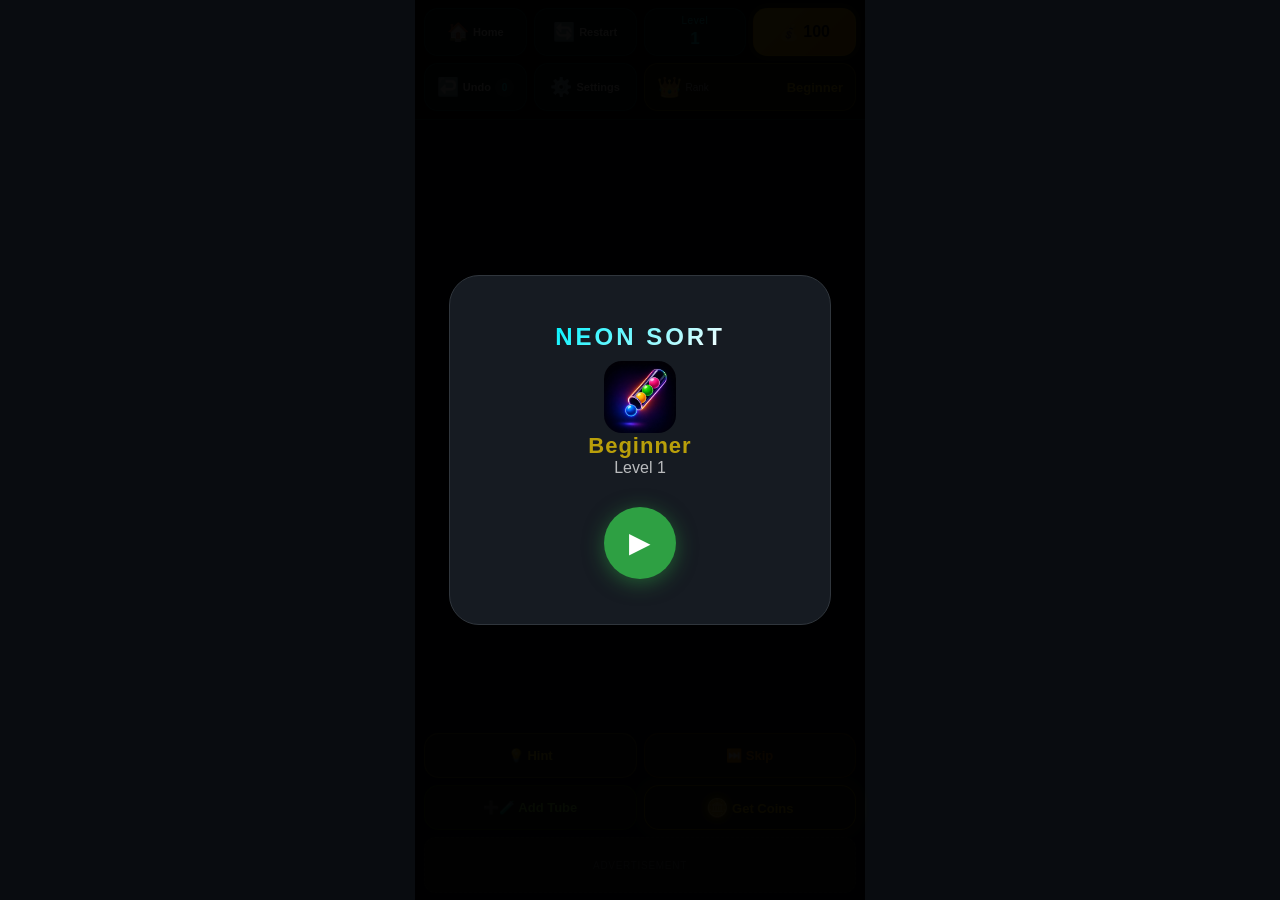
==== commit bbfa83a4: "Update index.html" ====
--- a/index.html
+++ b/index.html
@@ -32,7 +32,7 @@
 <div id="admob-banner-space" class="admob-banner-space" aria-label="Advertisement area"><span id="txt-advertisement">Advertisement</span></div>
 <div id="toast" class="toast"></div>
 
-<div id="start-menu" class="overlay"><div class="menu-card"><h1 class="title-text">NEON SORT</h1><div class="crown-icon">👑</div><div class="level-badge"><span id="txt-start-level">Level</span><span id="start-level">1</span></div><button id="start-play-btn" onclick="startGame()">▶</button></div></div>
+<div id="start-menu" class="overlay"><div class="menu-card"><h1 class="title-text">NEON SORT</h1><div class="crown-icon"><img src="icon-512(2).png" alt="Neon Ball Sort Logo"></div><div class="level-badge"><span id="txt-start-level">Level</span><span id="start-level">1</span></div><button id="start-play-btn" onclick="startGame()">▶</button></div></div>
 
 <div id="settings-panel" class="overlay"><div class="settings-card">
 <div class="settings-header"><button class="close-btn" onclick="toggleSettings(false)">✖</button><h2 id="txt-settings">Settings</h2></div>
@@ -51,11 +51,11 @@
 </div>
 </div></div>
 
-<div id="premium-popup" class="overlay"><div class="popup-box premium-popup-box"><button class="close-btn" onclick="closePremiumMenu()">✖</button><div class="crown-icon">👑</div><h2 id="txt-premium-title">Neon Premium</h2><p id="txt-premium-description">Remove ads and unlock Premium features.</p><button class="link-btn premium-btn" onclick="selectPremiumPlan('monthly')">👑 Monthly Premium — $5/month</button><button class="link-btn premium-btn" onclick="selectPremiumPlan('yearly')">👑 Yearly Premium — $36/year · Save 40%</button></div></div>
+<div id="premium-popup" class="overlay"><div class="popup-box premium-popup-box"><button class="close-btn" onclick="closePremiumMenu()">✖</button><div class="crown-icon"><img src="icon-512(2).png" alt="Neon Ball Sort Logo"></div><h2 id="txt-premium-title">Neon Premium</h2><p id="txt-premium-description">Remove ads and unlock Premium features.</p><button class="link-btn premium-btn" onclick="selectPremiumPlan('monthly')">👑 Monthly Premium — $5/month</button><button class="link-btn premium-btn" onclick="selectPremiumPlan('yearly')">👑 Yearly Premium — $36/year · Save 40%</button></div></div>
 
-<div id="support-popup" class="overlay"><div class="popup-box support-popup-box"><button class="close-btn" onclick="closeSupportMenu()">✖</button><div class="crown-icon">❤️</div><h2 id="txt-support-title">Support Developer</h2><p id="txt-support-description">Thank you for supporting Neon Ball Sort.</p><button class="link-btn support-btn" onclick="selectSupportProduct('support_5')">❤️ Support $5</button><button class="link-btn support-btn" onclick="selectSupportProduct('support_10')">❤️ Support $10</button></div></div>
+<div id="support-popup" class="overlay"><div class="popup-box support-popup-box"><button class="close-btn" onclick="closeSupportMenu()">✖</button><div class="crown-icon"><img src="icon-512(2).png" alt="Neon Ball Sort Logo"></div><h2 id="txt-support-title">Support Developer</h2><p id="txt-support-description">Thank you for supporting Neon Ball Sort.</p><button class="link-btn support-btn" onclick="selectSupportProduct('support_5')">❤️ Support $5</button><button class="link-btn support-btn" onclick="selectSupportProduct('support_10')">❤️ Support $10</button></div></div>
 
-<div id="win-overlay" class="overlay"><div class="win-card"><div class="crown">👑</div><h2 id="txt-win" class="win-title">FANTASTIC!</h2><p id="txt-reward" class="reward-text">🪙 +10 Coins</p><button class="win-next-btn" id="txt-next" onclick="nextLevel()">NEXT</button><button class="link-btn" id="txt-double-reward" onclick="watchAdReward()">💰 Double Reward</button></div></div>
+<div id="win-overlay" class="overlay"><div class="win-card"><div class="crown"><img src="icon-512(2).png" alt="Neon Ball Sort Logo"></div><h2 id="txt-win" class="win-title">FANTASTIC!</h2><p id="txt-reward" class="reward-text">🪙 +10 Coins</p><button class="win-next-btn" id="txt-next" onclick="nextLevel()">NEXT</button><button class="link-btn" id="txt-double-reward" onclick="watchAdReward()">💰 Double Reward</button></div></div>
 
 <div id="coin-popup" class="popup"><div class="popup-box"><p id="popup-text">Not enough coins</p><button onclick="watchCoinsReward()" class="btn-ad coin-reward-btn"><span class="coin-reward-icon">🪙</span><span id="txt-popup-free-coins">+5</span></button><button onclick="closeCoinPopup()" class="btn-close">Close</button></div></div>
 
--- a/style.css
+++ b/style.css
@@ -1,131 +1,16 @@
 :root{--bg:#090c10;--panel:#161b22;--accent:#00f2fe;--btn-bg:#21262d;--win-color:#2ea043;--font-display:'Segoe UI',Roboto,Helvetica,Arial,sans-serif;--font-body:'Segoe UI',Roboto,Helvetica,Arial,sans-serif}
-*{box-sizing:border-box}
-body{margin:0;background:var(--bg);color:#fff;font-family:var(--font-body);display:flex;justify-content:center;overflow:hidden;user-select:none;touch-action:manipulation}
-body[dir="rtl"]{direction:rtl}
-.game-container{width:100%;max-width:450px;height:100vh;height:100dvh;position:relative;display:flex;flex-direction:column}
-.top-bar{display:flex;justify-content:space-between;align-items:center;padding:8px 12px;background:rgba(0,0,0,.7);border-bottom:1px solid rgba(0,242,254,.15);gap:6px;flex-shrink:0}
-.icon-btn{background:rgba(0,242,254,.08);border:1px solid rgba(0,242,254,.25);color:#fff;padding:7px 10px;border-radius:12px;cursor:pointer;font-size:14px;transition:transform .1s,background .2s;white-space:nowrap}
-.icon-btn:active{transform:scale(.92);background:rgba(0,242,254,.18)}
-.level-tag{font-family:var(--font-display);font-size:14px;color:var(--accent);flex:1;text-align:center;text-shadow:0 0 8px rgba(0,242,254,.5);letter-spacing:1px}
-.coin-box{background:linear-gradient(135deg,#fadb14,#ff8c00);color:#000;padding:5px 12px;border-radius:15px;font-weight:700;font-size:14px;white-space:nowrap;box-shadow:0 0 10px rgba(250,219,20,.5);border:1px solid rgba(255,200,0,.6)}
-#board{flex:1 1 0;display:grid;grid-template-columns:repeat(7,1fr);grid-auto-rows:auto;gap:30px 4px;padding:15px 8px;justify-items:center;align-content:center;overflow:hidden;min-height:0}
-.tube{width:42px;height:145px;background:rgba(255,255,255,.04);border:2px solid rgba(255,255,255,.15);border-radius:0 0 24px 24px;display:flex;flex-direction:column-reverse;align-items:center;padding-bottom:5px;gap:2px;cursor:pointer;transition:border-color .15s,transform .15s,box-shadow .15s}
-.tube.active{transform:translateY(-8px);border-color:var(--accent);box-shadow:0 0 18px rgba(0,242,254,.65)}
-.tube.hint-from{border-color:#ffd700!important;box-shadow:0 0 8px #ffd700,0 0 22px rgba(255,215,0,.95)!important;animation:hintFromPulse .55s ease-in-out infinite alternate}
-.tube.hint-to{border-color:#00f2fe!important;box-shadow:0 0 8px #00f2fe,0 0 24px rgba(0,242,254,.95)!important;animation:hintToPulse .55s ease-in-out infinite alternate}
-@keyframes hintFromPulse{from{transform:translateY(0) scale(1)}to{transform:translateY(-10px) scale(1.06)}}
-@keyframes hintToPulse{from{transform:scale(1)}to{transform:scale(1.08)}}
-.ball{width:32px;height:32px;border-radius:50%;flex-shrink:0;border:1px solid rgba(255,255,255,.25);overflow:hidden;box-shadow:inset -3px -3px 6px rgba(0,0,0,.45),inset 2px 2px 5px rgba(255,255,255,.2)}
-.ad-box{display:flex;gap:6px;padding:6px 8px;flex-shrink:0}
-.ad-btn{flex:1;background:rgba(0,242,254,.07);color:#fff;border:1px solid rgba(0,242,254,.2);padding:9px 4px;border-radius:16px;cursor:pointer;font-weight:700;font-family:var(--font-body);font-size:11px;line-height:1.2;white-space:nowrap;overflow:hidden;text-overflow:ellipsis;transition:background .2s,transform .1s,box-shadow .2s}
-.ad-btn:active{background:rgba(0,242,254,.15);transform:scale(.96)}
-#txt-hint-btn{background:rgba(250,219,20,.1);border-color:rgba(250,219,20,.35);color:#fadb14}
-#txt-skip-btn{background:rgba(255,140,0,.1);border-color:rgba(255,140,0,.35);color:#ff8c00}
-.coin-reward-btn{color:#ffd700!important;border:1px solid rgba(255,215,0,.55)!important;background:rgba(255,193,7,.09)!important;box-shadow:0 0 14px rgba(255,215,0,.2)}
-.coin-reward-btn:active{background:rgba(255,193,7,.18)!important;transform:scale(.96)}
-.coin-reward-icon{display:inline-block;margin-inline-end:4px;font-size:18px;line-height:1;vertical-align:-1px;filter:drop-shadow(0 0 5px rgba(255,215,0,.9))}
-.overlay{position:absolute;inset:0;background:rgba(0,0,0,.96);display:none;justify-content:center;align-items:center;z-index:100}
-.menu-card,.settings-card,.win-card{background:var(--panel);padding:30px;border-radius:30px;text-align:center;width:85%;border:1px solid #30363d}
-.menu-card,.win-card{display:flex;flex-direction:column;align-items:center}
-.title-text{font-family:var(--font-display);font-size:24px;margin-bottom:10px;letter-spacing:3px;background:linear-gradient(135deg,var(--accent),#fff);-webkit-background-clip:text;-webkit-text-fill-color:transparent;background-clip:text}
-.level-badge{font-size:16px;margin-bottom:15px;opacity:.7}
-.level-badge span{display:block;text-align:center}
-#txt-start-level{font-family:var(--font-display);font-weight:700;font-size:22px;color:gold;-webkit-text-fill-color:gold;letter-spacing:1px}
-#start-play-btn{background:var(--win-color);color:#fff;border:none;width:72px;height:72px;border-radius:50%;margin:15px 0;cursor:pointer;font-size:28px;box-shadow:0 4px 20px rgba(46,160,67,.5);transition:transform .08s,filter .08s;display:flex;align-items:center;justify-content:center}
-#start-play-btn:active{transform:scale(.91);filter:brightness(.88)}
-.crown{font-size:36px;margin-bottom:8px}
-.win-title{font-family:var(--font-display);margin:0 0 10px;font-size:28px;letter-spacing:2px;background:linear-gradient(135deg,gold,#fff);-webkit-background-clip:text;-webkit-text-fill-color:transparent;background-clip:text}
-.reward-text{margin:0 0 16px;font-size:18px;font-weight:700;color:gold}
-#txt-reward{direction:ltr!important;unicode-bidi:isolate!important;display:inline-block}
-.win-next-btn{background:var(--win-color);color:#fff;border:none;width:180px;border-radius:18px;padding:14px 18px;font-size:20px;font-family:var(--font-display);margin:10px 0;cursor:pointer;animation:pulseGlow 1.5s infinite}
-@keyframes pulseGlow{0%,100%{box-shadow:0 0 10px rgba(46,160,67,.4)}50%{box-shadow:0 0 28px rgba(46,160,67,.9)}}
-.link-btn{width:100%;background:#30363d;color:#fff;border:none;padding:12px;margin:5px 0;border-radius:30px;cursor:pointer;font-weight:bold;font-family:var(--font-body)}
-.link-btn#txt-double-reward{background:linear-gradient(45deg,#fadb14,#ffcc00);color:#111;font-weight:700;box-shadow:0 0 15px rgba(250,219,20,.7);border:2px solid #ffd700}
-.settings-header{display:flex;align-items:center;justify-content:center;position:relative;margin-bottom:20px}
-.settings-header h2{font-family:var(--font-display);font-size:18px;margin:0}
-.close-btn{position:absolute;right:0;background:#30363d;border:none;color:#fff;width:32px;height:32px;border-radius:50%;cursor:pointer;font-size:13px}
-.lang-switch{display:flex;justify-content:center;gap:10px;margin-bottom:20px}
-.lang-switch button{background:#30363d;border:none;color:#fff;padding:10px 18px;border-radius:12px;cursor:pointer;font-weight:bold;transition:background .2s,box-shadow .2s}
-.lang-switch button.active{background:var(--accent);color:#000;box-shadow:0 0 12px var(--accent)}
-.settings-grid{display:flex;justify-content:center;gap:20px;margin-bottom:20px}
-.setting-item{width:110px;display:flex;flex-direction:column;align-items:center;padding:12px;border-radius:15px;background:#21262d;cursor:pointer;font-size:13px;color:#8b949e;border:2px solid transparent;transition:border-color .2s,color .2s,background .2s}
-.setting-item.active{border-color:var(--accent);color:var(--accent);background:rgba(0,242,254,.08)}
-.popup{position:absolute;inset:0;display:none;align-items:center;justify-content:center;background:rgba(0,0,0,.7);z-index:200}
-.popup-box{background:var(--panel);padding:24px 20px;border-radius:18px;text-align:center;width:260px;border:1px solid #30363d}
-.popup-box p{margin-bottom:15px;font-size:16px}
-.btn-ad{background:gold;color:#000;padding:11px;border:none;border-radius:12px;margin-bottom:10px;width:100%;font-weight:700;cursor:pointer}
-.btn-close{background:#444;color:#fff;padding:10px;border:none;border-radius:12px;width:100%;cursor:pointer}
-.toast{position:absolute;bottom:80px;left:50%;transform:translateX(-50%) translateY(20px);background:rgba(255,255,255,.12);backdrop-filter:blur(8px);color:#fff;padding:10px 22px;border-radius:30px;font-size:15px;font-weight:700;pointer-events:none;opacity:0;transition:opacity .3s,transform .3s;white-space:nowrap;z-index:300;border:1px solid rgba(255,255,255,.2)}
-.toast.show{opacity:1;transform:translateX(-50%) translateY(0)}
-.menu-links{margin-top:10px}
-#board.board-8{grid-template-columns:repeat(8,1fr);gap:24px 3px;padding-left:4px;padding-right:4px}
-#board.board-8 .tube{width:36px;height:132px;border-radius:0 0 20px 20px;padding-bottom:4px;gap:1px}
-#board.board-8 .ball{width:28px;height:28px}
-.premium-btn{background:linear-gradient(135deg,#ffd700,#ff8c00);color:#111;border:1px solid rgba(255,215,0,.8);box-shadow:0 0 14px rgba(255,193,7,.35);font-size:14px}
-.premium-btn:active{transform:scale(.97);filter:brightness(.9)}
-.support-btn{background:linear-gradient(135deg,#e6004c,#9b59b6);color:#fff;border:1px solid rgba(255,255,255,.16);box-shadow:0 0 14px rgba(230,0,76,.3);font-size:14px}
-.support-btn:active{transform:scale(.97);filter:brightness(.9)}
-/* ===== Premium & Support Popups ===== */
-
-.premium-popup-box,
-.support-popup-box{
-    position:relative;
-    width:85%;
-    max-width:330px;
-    background:var(--panel);
-    border:1px solid #30363d;
-    border-radius:24px;
-    padding:28px 22px 22px;
-    text-align:center;
-    box-shadow:0 0 28px rgba(0,242,254,.12);
+*{box-sizing:border-box}body{margin:0;background:var(--bg);color:#fff;font-family:var(--font-body);display:flex;justify-content:center;overflow:hidden;user-select:none;touch-action:manipulation}body[dir="rtl"]{direction:rtl}.game-container{width:100%;max-width:450px;height:100vh;height:100dvh;position:relative;display:flex;flex-direction:column}
+.top-controls{display:grid;grid-template-columns:repeat(4,minmax(0,1fr));gap:7px;padding:8px 9px;background:rgba(0,0,0,.76);border-bottom:1px solid rgba(0,242,254,.15);flex-shrink:0}.top-action-btn,.top-info-card{min-width:0;min-height:48px;border-radius:14px;border:1px solid rgba(0,242,254,.25);background:rgba(0,242,254,.08);color:#fff;display:flex;align-items:center;justify-content:center;gap:4px}.top-action-btn{padding:6px 4px;cursor:pointer;font-family:var(--font-body);transition:transform .1s,background .2s}.top-action-btn:active{transform:scale(.94);background:rgba(0,242,254,.18)}.top-action-icon{font-size:18px;line-height:1}.top-action-label{font-size:11px;font-weight:700;white-space:nowrap;overflow:hidden;text-overflow:ellipsis}.top-action-btn small{min-width:19px;height:19px;padding:0 4px;display:inline-flex;align-items:center;justify-content:center;border-radius:10px;background:rgba(255,255,255,.12);color:var(--accent);font-size:10px;font-weight:800}.level-tag{flex-direction:column;font-family:var(--font-display);color:var(--accent);text-align:center;text-shadow:0 0 8px rgba(0,242,254,.5);line-height:1.05}.level-tag span{font-size:10px;letter-spacing:.6px}.level-tag strong{font-size:17px}.coin-box{background:linear-gradient(135deg,#fadb14,#ff8c00);color:#000;border-color:rgba(255,200,0,.7);box-shadow:0 0 10px rgba(250,219,20,.35);font-size:16px;font-weight:800}.rank-box{grid-column:3/5;justify-content:flex-start;padding:6px 12px;border-color:rgba(255,215,0,.38);background:rgba(255,215,0,.08);overflow:hidden}.rank-crown{font-size:20px;flex-shrink:0}.rank-box #txt-rank-label{font-size:10px;color:#c8ced7;white-space:nowrap}.rank-box strong{margin-inline-start:auto;color:#ffd700;font-size:13px;white-space:nowrap;overflow:hidden;text-overflow:ellipsis}
+#board{flex:1 1 0;display:grid;grid-template-columns:repeat(7,1fr);grid-auto-rows:auto;gap:30px 4px;padding:15px 8px;justify-items:center;align-content:center;overflow:hidden;min-height:0}.tube{width:42px;height:145px;background:rgba(255,255,255,.04);border:2px solid rgba(255,255,255,.15);border-radius:0 0 24px 24px;display:flex;flex-direction:column-reverse;align-items:center;padding-bottom:5px;gap:2px;cursor:pointer;transition:border-color .15s,transform .15s,box-shadow .15s}.tube.active{transform:translateY(-8px);border-color:var(--accent);box-shadow:0 0 18px rgba(0,242,254,.65)}.tube.hint-from{border-color:#ffd700!important;box-shadow:0 0 8px #ffd700,0 0 22px rgba(255,215,0,.95)!important;animation:hintFromPulse .55s ease-in-out infinite alternate}.tube.hint-to{border-color:#00f2fe!important;box-shadow:0 0 8px #00f2fe,0 0 24px rgba(0,242,254,.95)!important;animation:hintToPulse .55s ease-in-out infinite alternate}@keyframes hintFromPulse{from{transform:translateY(0) scale(1)}to{transform:translateY(-10px) scale(1.06)}}@keyframes hintToPulse{from{transform:scale(1)}to{transform:scale(1.08)}}.ball{width:32px;height:32px;border-radius:50%;flex-shrink:0;border:1px solid rgba(255,255,255,.25);overflow:hidden;box-shadow:inset -3px -3px 6px rgba(0,0,0,.45),inset 2px 2px 5px rgba(255,255,255,.2)}
+.bottom-controls{display:grid;grid-template-columns:repeat(2,minmax(0,1fr));gap:7px;padding:7px 9px;flex-shrink:0;background:linear-gradient(to bottom,rgba(9,12,16,.2),rgba(9,12,16,.96))}.ad-btn{min-width:0;min-height:45px;background:rgba(0,242,254,.07);color:#fff;border:1px solid rgba(0,242,254,.2);padding:10px 8px;border-radius:15px;cursor:pointer;font-weight:700;font-family:var(--font-body);font-size:13px;line-height:1.2;white-space:nowrap;overflow:hidden;text-overflow:ellipsis;transition:background .2s,transform .1s,box-shadow .2s}.ad-btn:active{background:rgba(0,242,254,.15);transform:scale(.97)}#txt-hint-btn{background:rgba(250,219,20,.1);border-color:rgba(250,219,20,.35);color:#fadb14}#txt-skip-btn{background:rgba(255,140,0,.1);border-color:rgba(255,140,0,.35);color:#ff8c00}#txt-add-tube-btn{background:rgba(112,224,0,.08);border-color:rgba(112,224,0,.3);color:#9cff4d}.coin-reward-btn{color:#ffd700!important;border:1px solid rgba(255,215,0,.55)!important;background:rgba(255,193,7,.09)!important;box-shadow:0 0 14px rgba(255,215,0,.2)}.coin-reward-btn:active{background:rgba(255,193,7,.18)!important;transform:scale(.96)}.coin-reward-icon{display:inline-block;margin-inline-end:4px;font-size:18px;line-height:1;vertical-align:-1px;filter:drop-shadow(0 0 5px rgba(255,215,0,.9))}.admob-banner-space{height:56px;min-height:56px;margin:0 9px 7px;flex-shrink:0;display:flex;align-items:center;justify-content:center;border:1px dashed rgba(255,255,255,.16);border-radius:12px;background:rgba(255,255,255,.025);color:#69727f;font-size:10px;letter-spacing:.7px;text-transform:uppercase}body.android-admob-ready .admob-banner-space{visibility:hidden}
+.overlay{position:absolute;inset:0;background:rgba(0,0,0,.96);display:none;justify-content:center;align-items:center;z-index:100}.menu-card,.settings-card,.win-card{background:var(--panel);padding:30px;border-radius:30px;text-align:center;width:85%;border:1px solid #30363d}.menu-card,.win-card{display:flex;flex-direction:column;align-items:center}.title-text{font-family:var(--font-display);font-size:24px;margin-bottom:10px;letter-spacing:3px;background:linear-gradient(135deg,var(--accent),#fff);-webkit-background-clip:text;-webkit-text-fill-color:transparent;background-clip:text}.level-badge{font-size:16px;margin-bottom:15px;opacity:.7}.level-badge span{display:block;text-align:center}#txt-start-level{font-family:var(--font-display);font-weight:700;font-size:22px;color:gold;-webkit-text-fill-color:gold;letter-spacing:1px}#start-play-btn{background:var(--win-color);color:#fff;border:none;width:72px;height:72px;border-radius:50%;margin:15px 0;cursor:pointer;font-size:28px;box-shadow:0 4px 20px rgba(46,160,67,.5);transition:transform .08s,filter .08s;display:flex;align-items:center;justify-content:center}#start-play-btn:active{transform:scale(.91);filter:brightness(.88)}.crown{font-size:36px;margin-bottom:8px}.win-title{font-family:var(--font-display);margin:0 0 10px;font-size:28px;letter-spacing:2px;background:linear-gradient(135deg,gold,#fff);-webkit-background-clip:text;-webkit-text-fill-color:transparent;background-clip:text}.reward-text{margin:0 0 16px;font-size:18px;font-weight:700;color:gold}#txt-reward{direction:ltr!important;unicode-bidi:isolate!important;display:inline-block}.win-next-btn{background:var(--win-color);color:#fff;border:none;width:180px;border-radius:18px;padding:14px 18px;font-size:20px;font-family:var(--font-display);margin:10px 0;cursor:pointer;animation:pulseGlow 1.5s infinite}@keyframes pulseGlow{0%,100%{box-shadow:0 0 10px rgba(46,160,67,.4)}50%{box-shadow:0 0 28px rgba(46,160,67,.9)}}.link-btn{width:100%;background:#30363d;color:#fff;border:none;padding:12px;margin:5px 0;border-radius:30px;cursor:pointer;font-weight:bold;font-family:var(--font-body)}.link-btn#txt-double-reward{background:linear-gradient(45deg,#fadb14,#ffcc00);color:#111;font-weight:700;box-shadow:0 0 15px rgba(250,219,20,.7);border:2px solid #ffd700}.settings-header{display:flex;align-items:center;justify-content:center;position:relative;margin-bottom:20px}.settings-header h2{font-family:var(--font-display);font-size:18px;margin:0}.close-btn{position:absolute;right:0;background:#30363d;border:none;color:#fff;width:32px;height:32px;border-radius:50%;cursor:pointer;font-size:13px}.lang-switch{display:flex;justify-content:center;gap:10px;margin-bottom:20px}.lang-switch button{background:#30363d;border:none;color:#fff;padding:10px 18px;border-radius:12px;cursor:pointer;font-weight:bold;transition:background .2s,box-shadow .2s}.lang-switch button.active{background:var(--accent);color:#000;box-shadow:0 0 12px var(--accent)}.settings-grid{display:flex;justify-content:center;gap:20px;margin-bottom:20px}.setting-item{width:110px;display:flex;flex-direction:column;align-items:center;padding:12px;border-radius:15px;background:#21262d;cursor:pointer;font-size:13px;color:#8b949e;border:2px solid transparent;transition:border-color .2s,color .2s,background .2s}.setting-item.active{border-color:var(--accent);color:var(--accent);background:rgba(0,242,254,.08)}.popup{position:absolute;inset:0;display:none;align-items:center;justify-content:center;background:rgba(0,0,0,.7);z-index:200}.popup-box{background:var(--panel);padding:24px 20px;border-radius:18px;text-align:center;width:260px;border:1px solid #30363d}.popup-box p{margin-bottom:15px;font-size:16px}.btn-ad{background:gold;color:#000;padding:11px;border:none;border-radius:12px;margin-bottom:10px;width:100%;font-weight:700;cursor:pointer}.btn-close{background:#444;color:#fff;padding:10px;border:none;border-radius:12px;width:100%;cursor:pointer}.toast{position:absolute;bottom:185px;left:50%;transform:translateX(-50%) translateY(20px);background:rgba(255,255,255,.12);backdrop-filter:blur(8px);color:#fff;padding:10px 22px;border-radius:30px;font-size:15px;font-weight:700;pointer-events:none;opacity:0;transition:opacity .3s,transform .3s;white-space:nowrap;z-index:300;border:1px solid rgba(255,255,255,.2)}.toast.show{opacity:1;transform:translateX(-50%) translateY(0)}.menu-links{margin-top:10px}#board.board-8{grid-template-columns:repeat(8,1fr);gap:24px 3px;padding-left:4px;padding-right:4px}#board.board-8 .tube{width:36px;height:132px;border-radius:0 0 20px 20px;padding-bottom:4px;gap:1px}#board.board-8 .ball{width:28px;height:28px}.premium-btn{background:linear-gradient(135deg,#ffd700,#ff8c00);color:#111;border:1px solid rgba(255,215,0,.8);box-shadow:0 0 14px rgba(255,193,7,.35);font-size:14px}.premium-btn:active{transform:scale(.97);filter:brightness(.9)}.support-btn{background:linear-gradient(135deg,#e6004c,#9b59b6);color:#fff;border:1px solid rgba(255,255,255,.16);box-shadow:0 0 14px rgba(230,0,76,.3);font-size:14px}.support-btn:active{transform:scale(.97);filter:brightness(.9)}.premium-popup-box,.support-popup-box{position:relative;width:85%;max-width:330px;background:var(--panel);border:1px solid #30363d;border-radius:24px;padding:28px 22px 22px;text-align:center;box-shadow:0 0 28px rgba(0,242,254,.12)}.premium-popup-box .close-btn,.support-popup-box .close-btn{top:14px;right:14px}body[dir="rtl"] .premium-popup-box .close-btn,body[dir="rtl"] .support-popup-box .close-btn{right:auto;left:14px}.premium-popup-box h2,.support-popup-box h2{margin:10px 0 8px;font-family:var(--font-display);font-size:22px}.premium-popup-box p,.support-popup-box p{margin:0 0 18px;color:#b7c0cc;font-size:14px;line-height:1.6}.premium-popup-box .crown-icon,.support-popup-box .crown-icon{font-size:42px;margin-bottom:4px}.premium-popup-box .link-btn,.support-popup-box .link-btn{min-height:48px;font-size:15px;margin-top:10px}#premium-popup,#support-popup{z-index:220}#premium-popup.active,#support-popup.active{display:flex}
+@media(max-height:700px){.top-controls{gap:5px;padding:5px 7px}.top-action-btn,.top-info-card{min-height:42px}.bottom-controls{gap:5px;padding:5px 7px}.ad-btn{min-height:40px;padding:8px 6px}.admob-banner-space{height:50px;min-height:50px;margin:0 7px 5px}.toast{bottom:165px}}@media(max-width:360px){.top-action-label{font-size:10px}.rank-box{padding-inline:8px}.rank-box strong{font-size:12px}.ad-btn{font-size:12px}}
+.crown-icon img,
+.crown img{
+    width:72px;
+    height:72px;
+    object-fit:contain;
+    display:block;
+    margin:auto;
+    border-radius:18px;
 }
-
-.premium-popup-box .close-btn,
-.support-popup-box .close-btn{
-    top:14px;
-    right:14px;
-}
-
-body[dir="rtl"] .premium-popup-box .close-btn,
-body[dir="rtl"] .support-popup-box .close-btn{
-    right:auto;
-    left:14px;
-}
-
-.premium-popup-box h2,
-.support-popup-box h2{
-    margin:10px 0 8px;
-    font-family:var(--font-display);
-    font-size:22px;
-}
-
-.premium-popup-box p,
-.support-popup-box p{
-    margin:0 0 18px;
-    color:#b7c0cc;
-    font-size:14px;
-    line-height:1.6;
-}
-
-.premium-popup-box .crown-icon,
-.support-popup-box .crown-icon{
-    font-size:42px;
-    margin-bottom:4px;
-}
-
-.premium-popup-box .link-btn,
-.support-popup-box .link-btn{
-    min-height:48px;
-    font-size:15px;
-    margin-top:10px;
-}
-
-#premium-popup,
-#support-popup{
-    z-index:220;
-}
-
-#premium-popup.active,
-#support-popup.active{
-    display:flex;
-}
